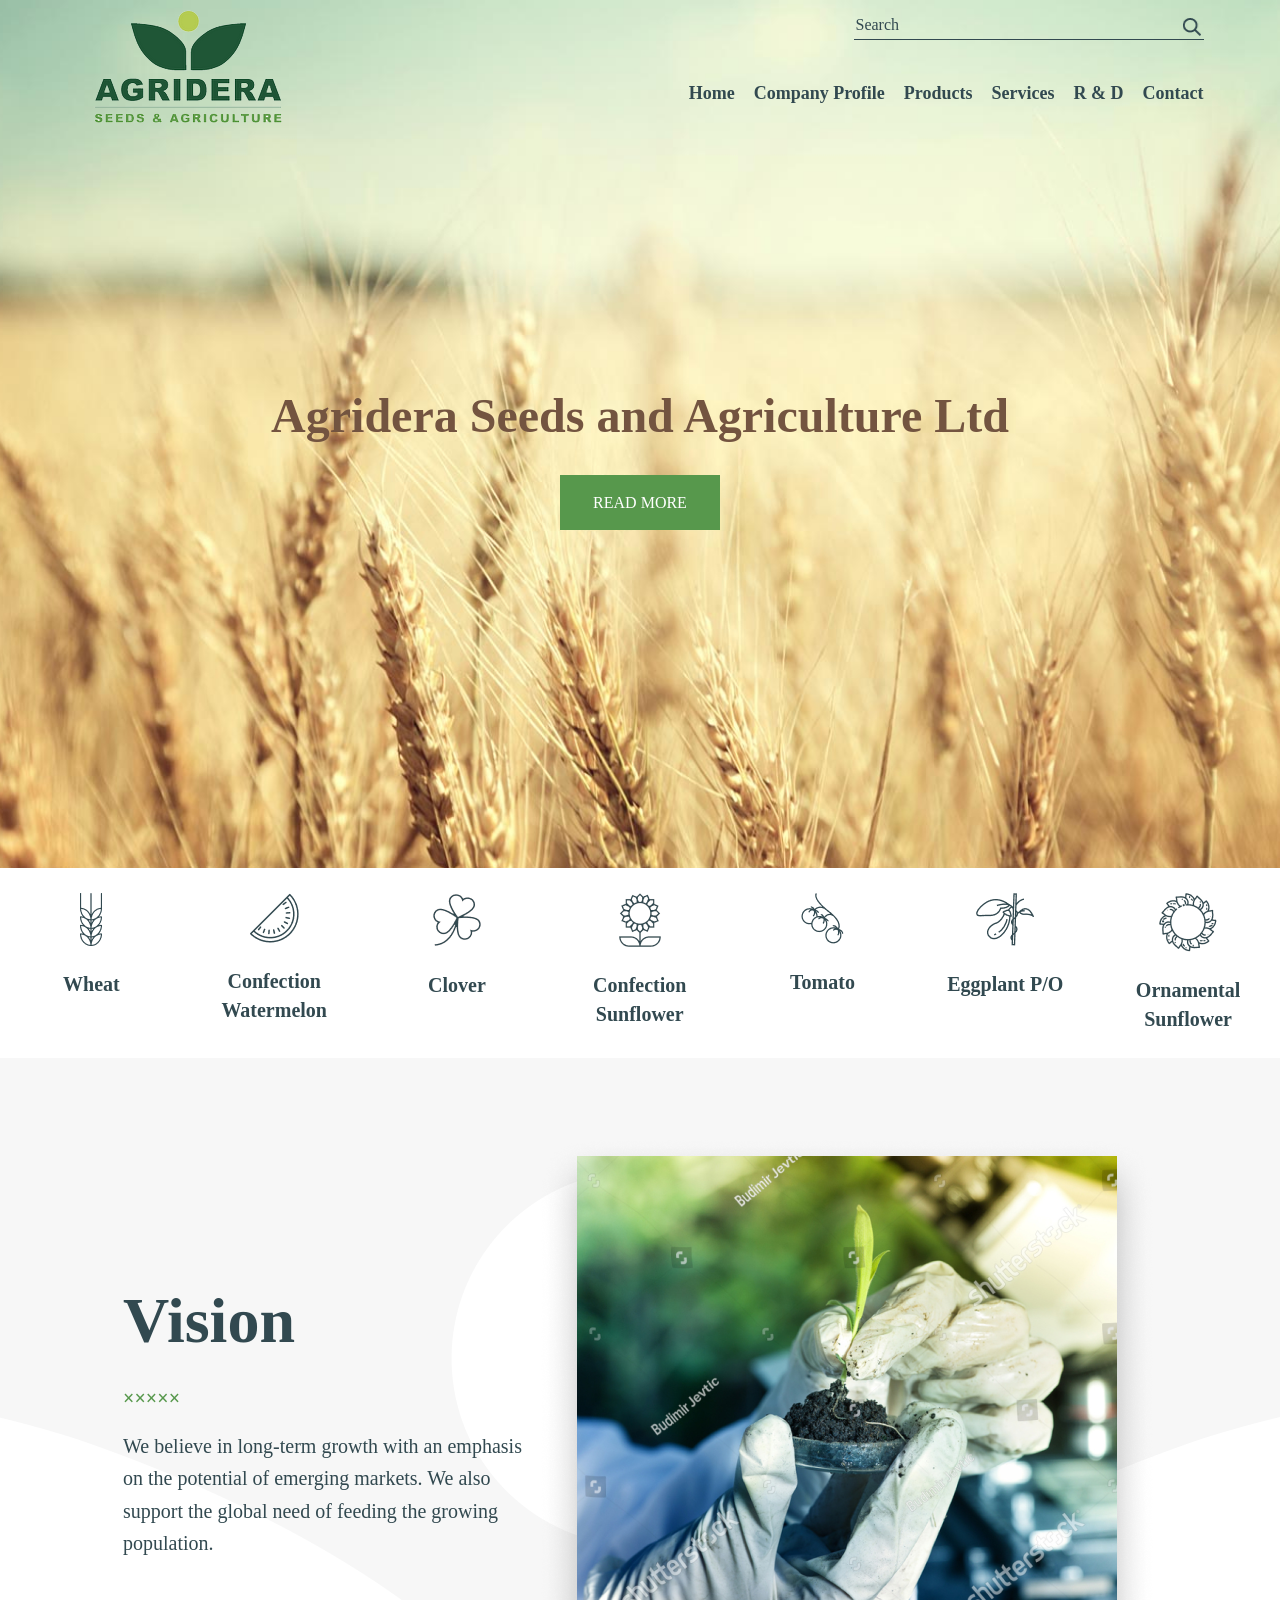
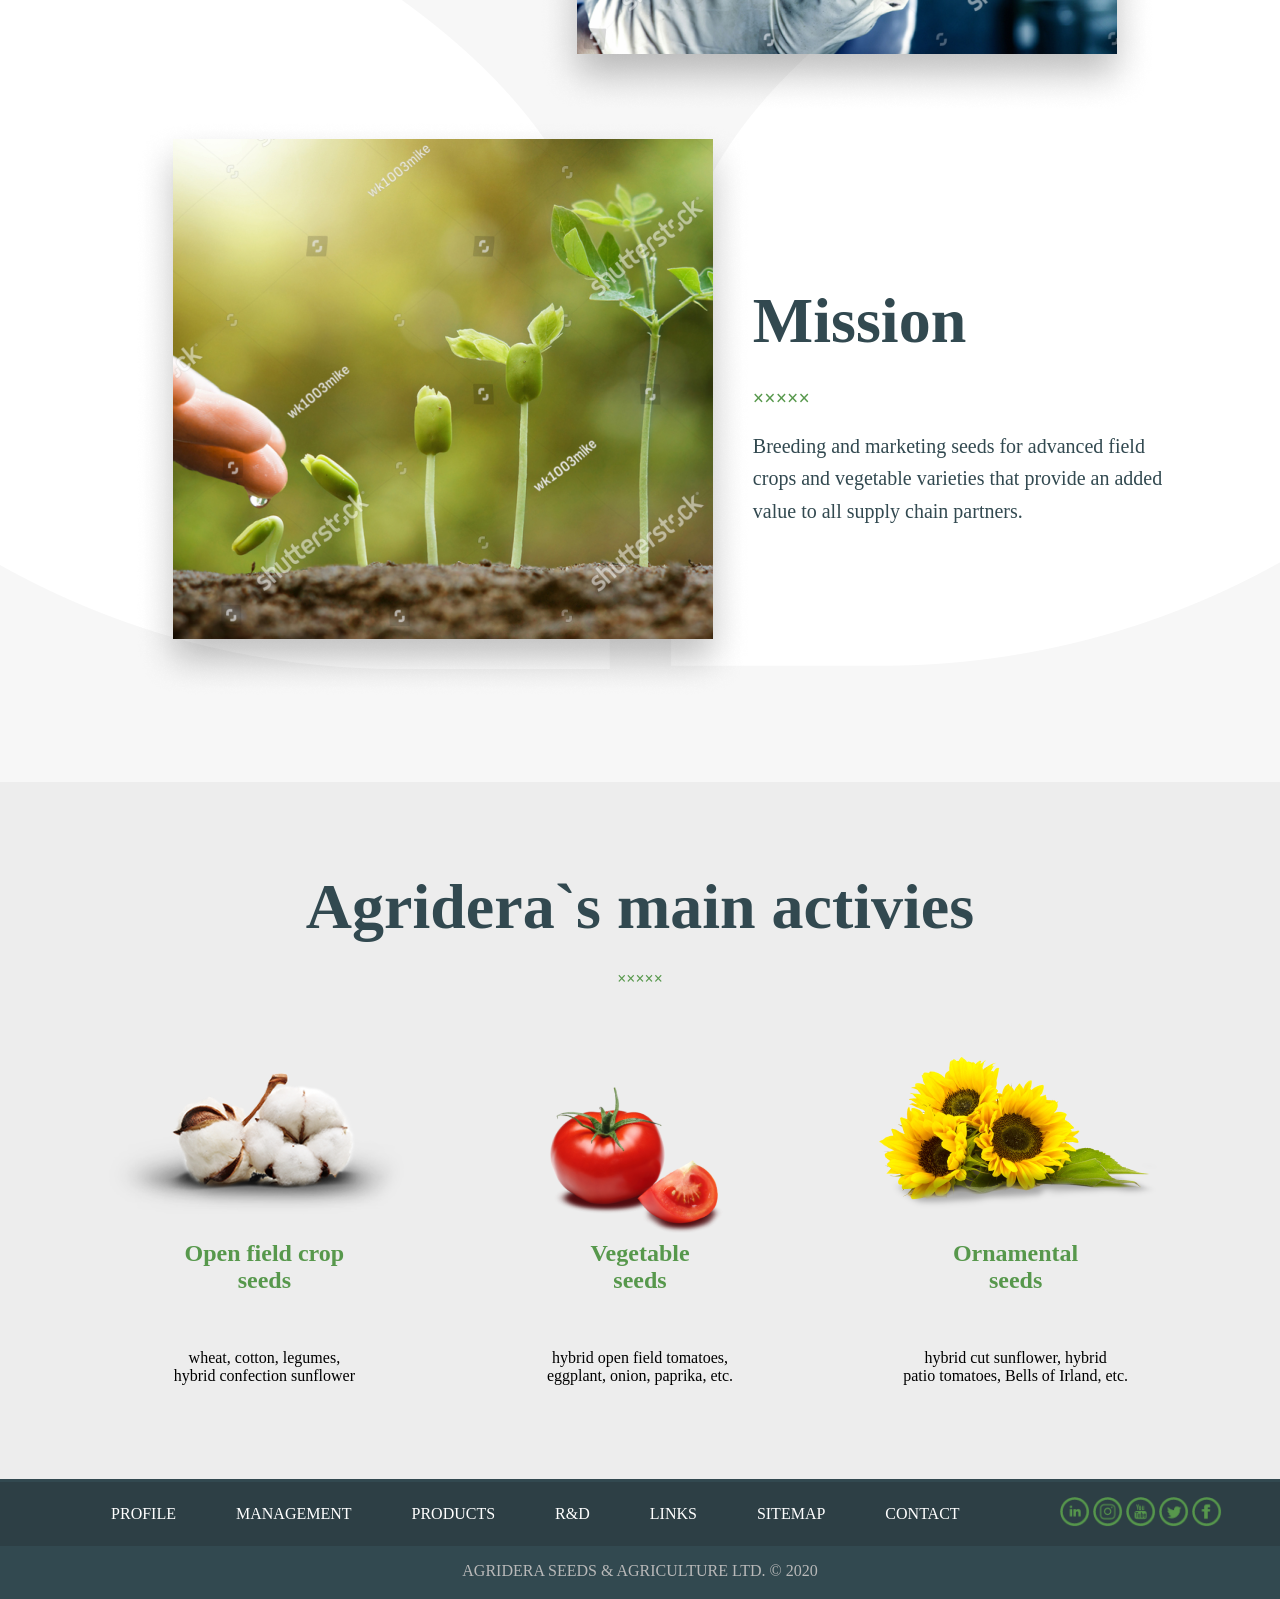
==== index.html @ e38cf840 "Add files via upload" ====
<!DOCTYPE html>
<html>
<head>
    <meta http-equiv="Content-Type" content="text/html; charset=utf-8">
    <title>Пример</title>
    <link rel="stylesheet" type="text/css" href="style1.css">
    <link rel="stylesheet" type="text/css" href="responsive.css">
    <meta name="viewport" content="width=device-width, initial-scale=1.0">
</head>
<body>
  <div class="bg">
    <div class="header">
        <div class="wrapper">
          <div class="header-row">
            <div class="w-2">
              <div id="logo">
                <a href=""><img src="images/Logo.png" alt=""></a>
              </div>
            </div>
            <div class="w-2 right-centerr">
              <div id="search">
                <div id="search-in" class="flex">
                  <input type="search" placeholder="Search">
                  <button>Submit</button>
                </div>
              </div>
          
          <div id="menu">
            <ul>
              <li><a href="">Home</a></li>
              <li><a href="">Company Profile</a></li>
              <li><a href="oranges_all.html">Products</a></li>
              <li><a href="">Services</a></li>
              <li><a href="">R & D</a></li>
              <li><a href="contact_us.html">Contact</a></li>
            </ul>
          </div>
        </div>
      </div>
      <div class="homepage_main">
        <div id="slider">
          <h1>Agridera Seeds and Agriculture Ltd</h1>
          <a href="#">READ MORE</a>
        </div>
      </div>
    </div>
    </div>
  </div>
    <div id="products">
        <div class="row">
          <div class="w-7">
            <a href=""><img src="images/Vector.png" alt=""></a>
            <div class="text">Wheat</div>
          </div>
          <div class="w-7">
            <a href=""><img src="images/Group 3.png" alt=""></a>
            <div class="text">Confection Watermelon</div>
          </div>
          <div class="w-7">
            <a href=""><img src="images/Vector (1).png" alt=""></a>
            <div class="text">Clover</div>
          </div>
          <div class="w-7">
            <a href=""><img src="images/Vector (2).png" alt=""></a>
            <div class="text">Confection Sunflower</div>
          </div>
          <div class="w-7">
            <a href=""><img src="images/Vector (3).png" alt=""></a>
            <div class="text">Tomato</div>
          </div>
          <div class="w-7">
            <a href=""><img src="images/Component 1.png" alt=""></a>
            <div class="text">Eggplant P/O</div>
          </div>
          <div class="w-7">
            <a href=""><img src="images/Group 5.png" alt=""></a>
            <div class="text">Ornamental Sunflower</div>
          </div>
      </div>
  </div>
  <div class="middle">
      <div id="vision" class="vision-container">
              <div class="content-wrapper">
                  <h2 class="text-content-label">Vision</h2>
                  <p class="text_union">×××××</p>
                  <p class="main_text">We believe in long-term growth with an emphasis<br>on the potential of emerging markets. We also<br>support the global need of feeding the growing<br>population.</p>
              </div>
              <div class="photo-wrapper">
                  <img src="images/image 3.png" alt="">
              </div>
          </div>

        <div id="mission" class="mission-container">
          <div class="photo-wrapper">
            <img src="images/image 2.png" alt="">

          </div>
        
          <div class="content-wrapper">
            <h2 class="text-content-label">Mission</h2>
            <p class="text_union">×××××</p>
            <p class="main_text">Breeding and marketing seeds for advanced field<br>crops and vegetable varieties that provide an added<br>value to all supply chain partners.</p>
          </div>
        </div>
    </div>

<div class="main_activies">
  <div class="wrapper">
      <p class="title">Agridera`s main activies</p>
      <p class="text_union">×××××</p>
      <div class="seeds">
            <div class="w-3">
                <img class="marginbott" src="images/image 4.png" alt="">
                <p class="subtext">Open field crop <br>seeds</p>
                <img class="line" src="images/Line.png" alt="">
                <p>wheat, cotton, legumes,<br>hybrid confection sunflower</p>
            </div>
            <div class="w-3">
                <img src="images/image 5.png" alt="">
                <p class="subtext">Vegetable <br>seeds</p>
                <img class="line" src="images/Line.png" alt="">
                <p>hybrid open field tomatoes,<br>eggplant, onion, paprika, etc.</p>
            </div>
            <div class="w-3">
                <img src="images/3 1.png" alt="">
                <p class="subtext">Ornamental <br>seeds</p>
                <img class="line" src="images/Line.png" alt="">
                <p>hybrid cut sunflower, hybrid<br>patio tomatoes, Bells of Irland, etc.</p>
            </div>
      </div>
  </div>
</div>    
 
<div class="footer">
  <div class="footer-content">
    <div id="links">
      <ul>
        <li><a href="">PROFILE</a></li>
        <li><a href="">MANAGEMENT</a></li>
        <li><a href="oranges_all.html">PRODUCTS</a></li>
        <li><a href="">R&D</a></li>
        <li><a href="">LINKS</a></li>
        <li><a href="">SITEMAP</a></li>
        <li><a href="contact_us.html">CONTACT</a></li>
      </ul>
    </div>
    <div class="social_medias">
        <a href=""><img src="images/Ico_in.png" alt="in"></a>
        <a href=""><img src="images/Ico_inst.png" alt="inst"></a>
        <a href=""><img src="images/Ico_tube.png" alt="youtube"></a>
        <a href=""><img src="images/Ico_tw.png" alt="twitter"></a>
        <a href=""><img src="images/Ico_fb.png" alt="facebook"></a>
    </div>      
  </div>
  <p>AGRIDERA SEEDS & AGRICULTURE LTD. © 2020</p>
</div>
</body>
</html>
---- style1.css ----
.wrapper {
    max-width: 1127px;
    width: 100%;
    margin: 0 auto;
}

.row::after {
    clear: both;
    content: "";
    display: block;
}

body {
    margin: 0;
    font-family: 'Roboto Slab', serif;
}
#logo {
    margin: 10px 0 0 0;
}

#search {
    border-bottom: 1px solid #324950;
    display: inline-block;
    max-width: 350px;
    width: 100%;
    margin: 10px 0 43px 0;
}

#search input {
    font-size: 16px;
    color: #324950;
    background-color: transparent;
    border: none;
    max-width: 327px;
    height: 29px;
    width: 100%;
}

#search input::placeholder {
    color: #324950;
}

#search button {
    background: url(images/ico_search.png) no-repeat center;
    font-size: 0;
    height: 18px;
    width: 18px;
    border: none;
    cursor: pointer;
    margin: 3px;
}

.header-white{
    padding-bottom: 23px;
}


#menu{
    font-family: 'Heebo';
    }        
    
    #menu ul{
        padding: 0;
        margin: 0;
        list-style: none;
    }        
    #menu ul li{
        display: inline;
        margin-left: 15px;
    }
    
    #menu ul li a{
        color:#324950;
        font-size: 18px;
        font-weight: bold;
        text-decoration: none;
    }

.header-row::after {
    clear: both;
    content: "";
    display: inline-block;

}

.w-1 {
    width: 100%;
}

.w-2 {
    width: 50%;
}

.w-3 {
    width: 33.33%;
}

.w-4 {
    width: 25%;
}

.w-5 {
    width: 20%;
}

.w-7 {
    width: 14.28%;
}

.right-centerr {
    text-align: right;
}

.flex {
    display: flex;
    align-items: flex-end;
}

a{
    text-decoration: none;
}

#products {
    margin: 25px auto;
    text-align: center;
    max-width: 1600px;
    width: 100%;
}

.text {
    margin-top: 20px;
    font-family: 'Roboto Slab', serif;
    font-weight: bold;
    font-size: 20px;
    line-height: 142.7%;
    color: #324950;
}

.bg{
    background: url(images/bg.jpg) no-repeat center;
    background-size: cover;
}
#slider {
    text-align: center;
    padding: 338px 0;
}

#slider h1 {
    color: #735440;
    font-size: 48px;
    font-weight: bold;
}

#slider a {
    display: block;
    background-color: #57984C;
    color: #fff;
    font-size: 16px;
    text-align: center;
    width: 160px;
    height: 55px;
    line-height: 55px;
    margin: 0 auto;
    text-decoration: none;
}


.vision-container,
.mission-container {
    display: flex;
    justify-content: center;
    align-items: center;
}

.content-wrapper {
    text-align: left;
}

.photo-wrapper{
    margin-left: 15px;
    position: relative;

}

.centered-image {
    position: absolute;
    top: 50%;
    left: 50%;
    transform: translate(-50%, -50%);
}

.text-content-label {
    font-family: 'Roboto Slab', serif;
    font-weight: bold;
    font-size: 64px;
    line-height: 142.7%;
    color: #324950;
    margin: 0;
}

.tomato_all_header {
    font-family: 'Roboto Slab', serif;
    font-weight: bold;
    font-size: 40px;
    line-height: 142.7%;
    color: #324950;
    margin: 0;
}

.tomato_all_bg{
    background-color:#fee2cb;
}

.text_union {
    font-family: 'Roboto Slab', serif;
    color: #57984C;
    font-weight: bold;
}

.main_text {
    font-family: 'Roboto Slab', serif;
    font-weight: normal;
    font-size: 20px;
    line-height: 162.7%;
    color: #324950;
}

.content h1 {
    font-family: 'Roboto Slab', serif;
}

.content a {
    font-family: 'Roboto', serif;
}

.flex input {
    font-family: 'Roboto Slab', serif;
}

.middle {
    background: url(images/Union.png) no-repeat center;
    background-color: #F7F7F7;
    font-size: 20px;
    padding: 78px 0;
}

.title {
    font-size: 64px;
    font-weight: bold;
    color: #324950;
    line-height: 147.7%;
    margin: 0;
}
.marginbott {
    margin-bottom: -30px;
}
.seeds {
    display: flex;
    justify-content: center;
    align-items: baseline;
}

.subtext {
    font-size: 24px;
    font-weight: bold;
    color: #57984C;
    margin: 0;
}

.line {
    margin: 25px 0 10px 0;
}


img {
    max-width: 100%;
    height: auto;
}

#slider-img {
    text-align: center;
    background-size: 100% auto;
}

.main_activies {
    background-color: #EDEDED;
    text-align: center;
    padding: 78px 0;
}

.tomato_all_main_text {
    padding: 40px 0px;
}

.text_p_desc {
    font-family: 'Roboto Slab', serif;
    font-weight: normal;
    font-size: 17px;
    line-height: 162.7%;
    color: #324950;
}

.vertical-line {
    border-left: 5px solid #EB5757; 
    border-radius: 3px;
    width: 0px;
  }
.visual, .white_block {
    display: flex;
    flex-direction: row;
    margin-top: 30px;
}
.white_block {
    margin-left: -20px;
    background-color: white;
    padding: 15px 30px;
}
.visual p{
    margin: 0;
    margin-left: 20px;
    margin-top: 10px;
    margin-bottom: 10px;
}
.item_white_block {
    margin-right: 20px; 
    width: 33%;
}
.item_white_block h4{
    font-family: 'Roboto Slab', serif;
    color: #324950;
    line-height: 162.7%;
    font-size: 20px;
    margin-bottom: 0;
}

.item_white_block:last-child {
    margin-right: 0;
}

.footer-content {
    display: flex;
    flex-direction: row;
    background-color: #2D3F45;
    padding: 15px 5px;
    align-items: center;
    justify-content: space-around;
}

.social_medias {
    display: flex;
    justify-content: center;
    width: 13%;
}

.social_medias a {
    margin-right:3px; 
}

#links {
    font-family: 'Roboto', serif;
}

#links ul {
    padding: 0;
    margin: 0;
    list-style: none;
}

#links ul li {
    display: inline;
    margin-left: 3.5em;
}

#links ul li a {
    color: #ffffff;
    font-size: 16px;
}

.footer {
    background-color: #324950;
    color: #B9B9B9;
    padding: 3px 0px;
    text-align: center;
    bottom: 0;
    width: 100%;
}


/* @media screen and (max-width: 1175px) {
    .footer-content {
        flex-direction: column;
    }
    #links ul {
        display: flex;
        flex-wrap: wrap;
        justify-content: center;
        padding: 0;
    }
    #links ul li {
        flex: 0 0 50%; 
        text-align: center;
        margin-left:0;
        margin-bottom: 10px;

    }
    #links ul li a {
        color: #ffffff;
        font-size: 16px;
    }
    .social_medias {
        justify-content: space-evenly;
        width: 100%; 
        margin-top: 10px; 
    }
    .social_medias a {
        margin-right:0px; 
    } 
} */

.w-1,
.w-2,
.w-3,
.w-4,
.w-5,
.w-7 {
    float: left;
}

.tomatoes-all{
    margin-top: 35px;
}

.tomato{
     display: flex;
     flex-direction: column;
     align-items: center;
     margin-bottom: 15px;
 }
 
.tomato p{
     text-align: center;
     color: #57984C;
     background-color: #fff;
     font-size: 14px;
     margin: 0;
     width: 100%;
 }

 
 .tomato{
    display: flex;
    flex-direction: column;
    align-items: center;
    margin-top: 20px
}

.tomato a{
    display: contents;
}

.tomato img {
    max-width: 92%;
    height: auto;
}

.tomato p{
    text-align: center;
    color: #57984C;
    background-color: #fff;
    margin: 0;
    width: 92%;
}

.tomato p a{  
    color: #57984C;
}

.returnback a {
    font-size: 14px;
    color: #57984C;
    text-decoration: none;
}

.returnback p {
    margin: 0;
    padding: 20px 0;
}

.title_characteristics, .characteristics, .ul-tomatoone, .text-tomatoone {
    color: #324950;
}

.ul-tomatoone {
    padding: 0;
    margin: 0;
    padding-left: 20px;
}

.ul-tomatoone li {
    margin-bottom: 15px;
    color: #57984C;
}

.ul-tomatoone li span {
    color: #324950;
}

.pdf-download-button {
    display: inline-flex;
    align-items: center;
    padding: 6px 32px;
    margin-top: 30px;
    border-radius: 40px;
    border: 3px solid #57984C;
    color: #57984C;
    text-decoration: none;
    font-weight: bold;
    font-size: 17px;
}

.bg-tomato {
    position: relative;
    background: url(../images/Tomato_bg.png) no-repeat center;
    background-color: #F7F7F7; 
    padding-bottom: 220px; 
    z-index: 0;
}

.header-shadow {
    padding-bottom: 20px;
    position: relative;
    box-shadow: rgba(0, 0, 0, 0.35) 0px 5px 15px;
    z-index: 1;
}

.tomato_one_content {
    display: flex;
    flex-direction: row;
}

.tomato_one_content h1 {
    font-size: 54px;
    color: #57984C;
    margin: 0;
    margin-bottom: 44px;
    line-height: 148%;
}

.text-right-tomato {
    display: flex;
    align-items: center;
    margin-top: 44px;
}

.text-right-tomato span {
    font-size: 30px;
    font-weight: bold;
    color: #CF2333;
    margin-left: 35px;
}

.title_characteristics {
    color: #57984C;
    width: 26%;
    margin-top: 44px;
}

.title_characteristics hr {
    border-top: 1px solid #57984C;
    width: 100%;
}

.img-tomato {
    width: 100%;
}

.btn-pdf-tomato {
    text-align: end;
}

.pdf-icon {
    content: url('../images/pdf.png'); 
    margin-right: 25px;
    padding: 5px 0;
}

.bg_gray{
    background-color: #f0eeee;
}

.page_centre{
    margin: 10px 40px;
}

.text-contact-title {
    font-family: 'Roboto Slab', serif;
    font-weight: bold;
    font-size: 40px;
    color: #324950;
}

.item-flex{
    display: flex;
    flex-direction: column;
}
.flex-contact-main{
    display: flex;
    flex-direction: row;
    justify-content: space-between;
}

.flex-contact-main .contact-column:first-child{
    width: 30%;
}
.flex-contact-main .contact-column:last-child{
    width: 55%;
}

form{
    margin-top: 35px;
    color:#324950 ;
}

input[type=text],
input[type=email],
select,
textarea
{
    font-family: 'Roboto Slab', serif;
    color:#324950 ;
    margin-top: 10px;
    margin-bottom: 20px;
    border-radius: 8px;
    border-style: none;
    border: #dadada 1px solid;
    padding: 10px;
}
textarea{
    resize: none;
}
.submit-flex{
    margin-top: 15px;
    display: flex;
    flex-direction: row;
    justify-content: space-between;
}
.submit-flex input[type=text]{
    margin: 0;
    width: 33%;
}
input[type=submit]{
    font-family: 'Roboto Slab', serif;
    color: white;
    border-radius: 25px;
    background-color:#57984C ;
    border-style: none;
    padding: 0 20px;
    width: 33%;
    cursor: pointer;
    height: 40px;
    float: right;
}
.contact_us_info{
    text-align: center;
    margin-top: 15px;
    margin-bottom: 30px;
    display: flex;
    flex-direction: column;
    align-items: center;
    justify-content: center;
    color: #57984C;
    margin-top: 22px;
}
.contact_us_info hr{
    width: 43%;
    font-weight: bold;
}
.contact_us_info p{
    margin: 0;
}
.contact_us_info a{
    color:#57984C;
}

.title-address {
    color: #57984C;
    width: 26%;
    font-size: 20px;
}



.wrapper-tomato {
    display: flex;
    flex-wrap: wrap;
    max-width: 1127px;
    width:100%;
    margin:0 auto;
}

.cart-table {
    font-size: 14px;
}

.cart-table img {
    width: 50px;
    height: 50px;
}

.cart-table th {
    padding-top: 35px;
}

.cart-table td {
    padding: 40px;
}

.order-info {
    padding-top: 50px;
    padding-bottom: 100px;
}
---- responsive.css ----
@media (max-width: 1200px){
    .wrapper{
        max-width: 50%;
    }
    div .wrapper{
        max-width: 100%;
    }
    .w-2 {
        width: 100%;
    }

    .right-centerr {
        text-align: center;
    }
    #logo{
        text-align: center;
        margin-bottom: 20px;
    }
    #search {
        margin: 0;
        max-width: 360px;
        width: 100%;
    }
    #menu ul li a{
        font-size: 24px;
    }
    #search input {
        max-width: 100%;
    }

    #links ul li a {
        font-size: 14px;
    }

    #links ul li {
        display: inline;
        margin-left: 2.5em;
    }

    #slider h1{
        margin-top: 0;
    }
    .open{
        display: flex !important;
    }

    #menu {
        text-align: right;
        justify-content: center;
    }

    .footer-content {
        display: block;
    }

    .social_medias {
        width: 100%;
        margin-top: 15px;
    }

    #menu::before{
        margin-right: 25px;
        margin-bottom: -17px;
        content: "";
        display: inline-block;
        background-size: 100% 100%;
        background-image: url(images/menu-icon-24.png);
        width: 25px;
        height: 25px;
    }

    #menu ul {
        position: fixed;
        top: 0px;
        left: 0px;
        width: 100%;
        height: 100%;
        background-color: #fff;
        display: none;
    }

    #menu ul li {
        display: block;
        text-align: center;
    }

    #menu:active ul, #menu ul:hover {
        display: block;
    }

    #links-footer ul li {
        margin-left: 0;
        margin-bottom: 10px;
    }

    .description{
        padding: 45px 20px;
    }

    .item-white-list {
        width: 100%;
    }

    .white-list{
        margin: 5px 0;
        align-items: center;
        flex-direction: column;
    }

    .bg-tomato{
        padding: 0 50px;
    }
    
    .bg_gray .wrapper{
        max-width: 70%;
    }

    .flex-contact-main{
        flex-direction: column;
    }

    .flex-contact-main .contact-column:first-child
    {
        width: 100%;
    }
    
    .flex-contact-main .contact-column:last-child
    {
        width: 100%;
        margin-bottom: 20px;
    }
    .tomato_all_header {
        margin-left: 15px;
        font-size: 36px;
    }

    .text_union {
        margin-left: 15px;
    }
    .text_p_desc {
        margin-left: 15px;
        font-size: 16px;
    }
    .tomato_one_content h1 {
        font-size: 41px;
    }
    .text-right-tomato span {
        font-size: 25px;
    }
}



@media only screen and (max-width: 800px) {

    .tomato_all_header {
        font-size: 30px;
    }
    .text_p_desc {
        font-size: 15px;
    }

    #links ul li a {
        font-size: 12px;
    }

    #links ul li {
        display: inline;
        margin-left: 2em;
    }
    #slider h1 {
        font-size: 36px;
    }
    #slider a {
        width: 138px;
        height: 46px;
        line-height: 46px;
    }
    .text{
        font-size: 0.7em;
    }
     .title{
        font-size: 2.5em;
    } 
    .text-content-label{
        font-size: 1.8em;
    }
    .right-centerr {
        text-align: center;
    }
    .middle{
        padding: 78px 20px;
    }
    .main_text{
        font-size: 15px;
    }
    #logo{
        text-align: center;
    }
    .subtext{
        font-size: 1.2em;
    text-overflow: ellipsis;
    }

    #search input {
        max-width: 100%;
    }
    .submit-flex{
        flex-direction: column;
        align-items: center;
    }
    .submit-flex img{
        width: 30%;
    }
    .submit-flex input[type=text] {
        margin: 8px 0;
        width: 95%;
    }
    .submit-flex input[type=submit]{
        width: 100%;
        padding: 15px 40px;
    }
    
}

@media only screen and (max-width: 600px) {
    .tomato_all_header {
        font-size: 30px;
        margin-left: 15px;
    }

    .text_union {
        margin-left: 15px;
    }
    .text_p_desc {
        font-size: 15px;
        margin-left: 15px;
    }
    #slider h1 {
        font-size: 28px;
    }

    .text-content-label {
        font-size: 1.3em;
    }

    .main_text {
        font-size: 14px;
    }

    #links ul li a {
        font-size: 12px;
    }

    #links ul li {
        display: inline;
        margin-left: 1.2em;
    }
    .tomato_one_content h1{
        font-size: 30px;
    }
    .text-right-tomato span{
        font-size: 18px;
    }
    #products{
        padding: 0;
        margin: 0;
    }
    #products .row{
        display:flex;
        flex-direction: column;
        align-items: center;
    }
    #products .row .w-7{
        margin-top: 15px;
    }
}

@media screen and (max-width: 1000px) {
    .tomato_one_content {
        flex-direction: column;
    }

    .text-right-tomato {
        margin-top: 20px;
        margin-bottom: 20px;
    }

    .title_characteristics {
        width: 100%;
        margin-top: 20px;
    }

    .bg-tomato {
        padding-bottom: 100px;
    }

    .title_characteristics, .img-tomato, .btn-pdf-tomato {
        text-align: center;
    }

    .img-tomato{
        width: 70%;
    }

    .tomato_one_content .w-2 {
        width: 100%;
        margin-bottom: 30px;
        text-align: center;
    }
    .w-2 ul li{
        list-style-type: none;
    }
    
 }
@media only screen and (max-width: 480px) {
    .tomato_all_header {
        font-size: 23px;
        margin: 0px 15px;
    }
    .text_p_desc {
        font-size: 14px;
        margin-left: 15px;
    }
    .text_union {
        margin: 0px 15px;
    }
    #slider a {
        font-size: 13px;
    }
    #slider a {
        width: 119px;
        height: 35px;
        line-height: 35px;
    }
    #slider h1 {
        font-size: 22px;
    }
    #links ul li {
        display: block;
        margin-left: 1.2em;
        margin-bottom: 13px;
    }
    #links ul li a {
        font-size: 17px;
    }
    #links ul {
        padding: 0px 0px 13px 0px;
    }

   .seeds{
        flex-direction: column;
        align-items: center;
   }
   .marginbott{
        margin: 0;
   }
   .seeds .w-3{
    margin-top: 10px;
   } 
}
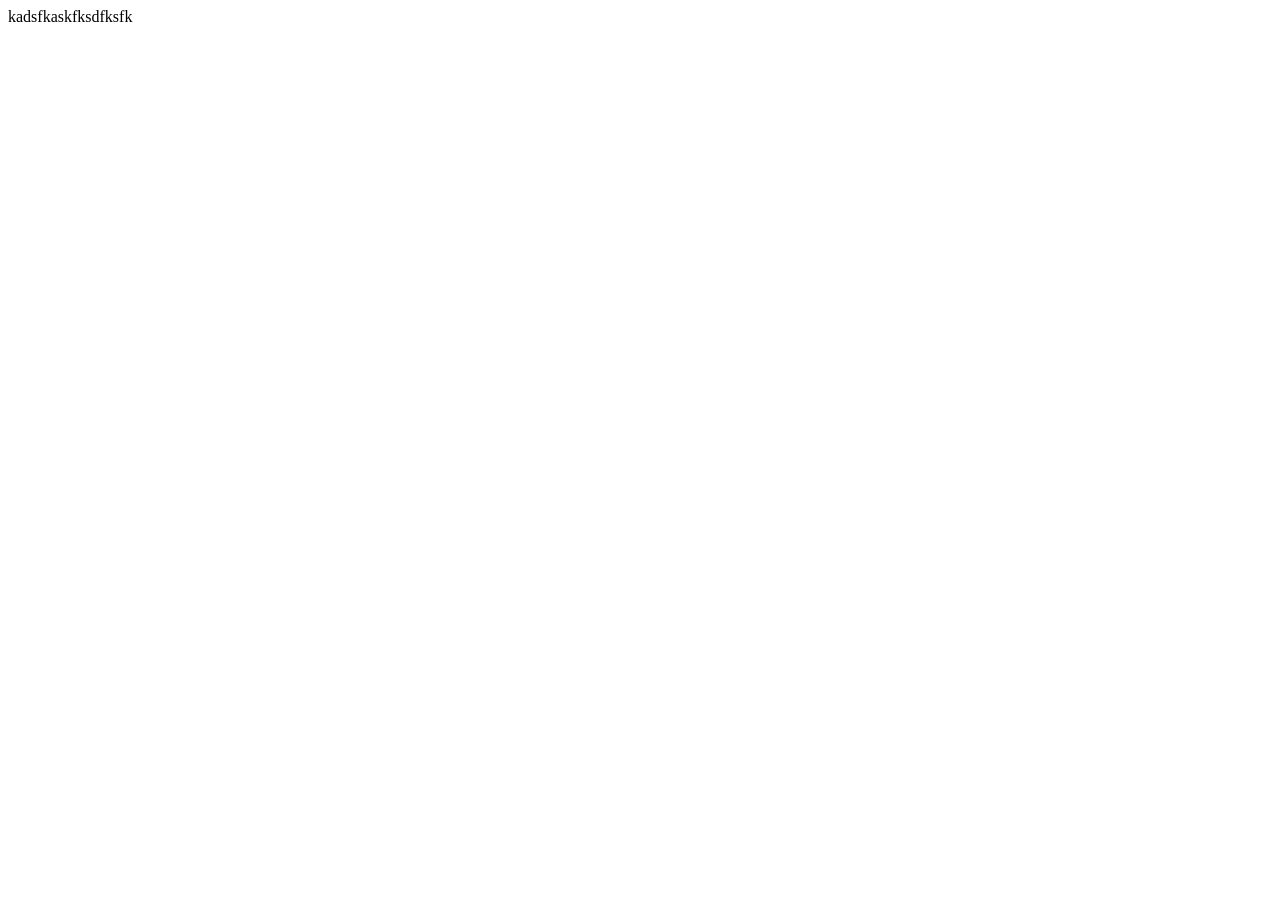
==== commit eaafb257: "day 1" ====
--- a/index.html
+++ b/index.html
@@ -1,158 +1,23 @@
-<!DOCTYPE html>
-<html>
-<head>
-    <meta http-equiv="Content-Type" content="text/html; charset=utf-8">
-    <title>Пример</title>
-    <link rel="stylesheet" type="text/css" href="style1.css">
-    <link rel="stylesheet" type="text/css" href="responsive.css">
-    <meta name="viewport" content="width=device-width, initial-scale=1.0">
-</head>
-<body>
-  <div class="bg">
-    <div class="header">
-        <div class="wrapper">
-          <div class="header-row">
-            <div class="w-2">
-              <div id="logo">
-                <a href=""><img src="images/Logo.png" alt=""></a>
-              </div>
-            </div>
-            <div class="w-2 right-centerr">
-              <div id="search">
-                <div id="search-in" class="flex">
-                  <input type="search" placeholder="Search">
-                  <button>Submit</button>
-                </div>
-              </div>
-          
-          <div id="menu">
-            <ul>
-              <li><a href="">Home</a></li>
-              <li><a href="">Company Profile</a></li>
-              <li><a href="oranges_all.html">Products</a></li>
-              <li><a href="">Services</a></li>
-              <li><a href="">R & D</a></li>
-              <li><a href="contact_us.html">Contact</a></li>
-            </ul>
-          </div>
-        </div>
-      </div>
-      <div class="homepage_main">
-        <div id="slider">
-          <h1>Agridera Seeds and Agriculture Ltd</h1>
-          <a href="#">READ MORE</a>
-        </div>
-      </div>
-    </div>
-    </div>
-  </div>
-    <div id="products">
-        <div class="row">
-          <div class="w-7">
-            <a href=""><img src="images/Vector.png" alt=""></a>
-            <div class="text">Wheat</div>
-          </div>
-          <div class="w-7">
-            <a href=""><img src="images/Group 3.png" alt=""></a>
-            <div class="text">Confection Watermelon</div>
-          </div>
-          <div class="w-7">
-            <a href=""><img src="images/Vector (1).png" alt=""></a>
-            <div class="text">Clover</div>
-          </div>
-          <div class="w-7">
-            <a href=""><img src="images/Vector (2).png" alt=""></a>
-            <div class="text">Confection Sunflower</div>
-          </div>
-          <div class="w-7">
-            <a href=""><img src="images/Vector (3).png" alt=""></a>
-            <div class="text">Tomato</div>
-          </div>
-          <div class="w-7">
-            <a href=""><img src="images/Component 1.png" alt=""></a>
-            <div class="text">Eggplant P/O</div>
-          </div>
-          <div class="w-7">
-            <a href=""><img src="images/Group 5.png" alt=""></a>
-            <div class="text">Ornamental Sunflower</div>
-          </div>
-      </div>
-  </div>
-  <div class="middle">
-      <div id="vision" class="vision-container">
-              <div class="content-wrapper">
-                  <h2 class="text-content-label">Vision</h2>
-                  <p class="text_union">×××××</p>
-                  <p class="main_text">We believe in long-term growth with an emphasis<br>on the potential of emerging markets. We also<br>support the global need of feeding the growing<br>population.</p>
-              </div>
-              <div class="photo-wrapper">
-                  <img src="images/image 3.png" alt="">
-              </div>
-          </div>
-
-        <div id="mission" class="mission-container">
-          <div class="photo-wrapper">
-            <img src="images/image 2.png" alt="">
-
-          </div>
-        
-          <div class="content-wrapper">
-            <h2 class="text-content-label">Mission</h2>
-            <p class="text_union">×××××</p>
-            <p class="main_text">Breeding and marketing seeds for advanced field<br>crops and vegetable varieties that provide an added<br>value to all supply chain partners.</p>
-          </div>
-        </div>
-    </div>
-
-<div class="main_activies">
-  <div class="wrapper">
-      <p class="title">Agridera`s main activies</p>
-      <p class="text_union">×××××</p>
-      <div class="seeds">
-            <div class="w-3">
-                <img class="marginbott" src="images/image 4.png" alt="">
-                <p class="subtext">Open field crop <br>seeds</p>
-                <img class="line" src="images/Line.png" alt="">
-                <p>wheat, cotton, legumes,<br>hybrid confection sunflower</p>
-            </div>
-            <div class="w-3">
-                <img src="images/image 5.png" alt="">
-                <p class="subtext">Vegetable <br>seeds</p>
-                <img class="line" src="images/Line.png" alt="">
-                <p>hybrid open field tomatoes,<br>eggplant, onion, paprika, etc.</p>
-            </div>
-            <div class="w-3">
-                <img src="images/3 1.png" alt="">
-                <p class="subtext">Ornamental <br>seeds</p>
-                <img class="line" src="images/Line.png" alt="">
-                <p>hybrid cut sunflower, hybrid<br>patio tomatoes, Bells of Irland, etc.</p>
-            </div>
-      </div>
-  </div>
-</div>    
- 
-<div class="footer">
-  <div class="footer-content">
-    <div id="links">
-      <ul>
-        <li><a href="">PROFILE</a></li>
-        <li><a href="">MANAGEMENT</a></li>
-        <li><a href="oranges_all.html">PRODUCTS</a></li>
-        <li><a href="">R&D</a></li>
-        <li><a href="">LINKS</a></li>
-        <li><a href="">SITEMAP</a></li>
-        <li><a href="contact_us.html">CONTACT</a></li>
-      </ul>
-    </div>
-    <div class="social_medias">
-        <a href=""><img src="images/Ico_in.png" alt="in"></a>
-        <a href=""><img src="images/Ico_inst.png" alt="inst"></a>
-        <a href=""><img src="images/Ico_tube.png" alt="youtube"></a>
-        <a href=""><img src="images/Ico_tw.png" alt="twitter"></a>
-        <a href=""><img src="images/Ico_fb.png" alt="facebook"></a>
-    </div>      
-  </div>
-  <p>AGRIDERA SEEDS & AGRICULTURE LTD. © 2020</p>
-</div>
-</body>
+<!DOCTYPE html>
+<html lang="en">
+<head>
+    <meta charset="UTF-8">
+    <meta name="viewport" content="width=device-width, initial-scale=1.0">
+    <title>Document</title>
+    <meta name="viewport" content="width=320, initial-scale=1">
+
+    <link rel="stylesheet" href="./css/font-awesome5.css">
+    <link rel="stylesheet" href="./css/template.css">
+
+    <script src="./js/libs/vue.global.prod.js"></script>
+    <script src="./js/libs/vue-router.global.js"></script>
+    <script src="./js/libs/axios.min.js"></script>
+    <script src="./js/libs/chart.js"></script>
+    <script src="./js/app/app.js" type="module"></script>
+</head>
+<body>
+    <content id="content">
+        <router-view></router-view>
+    </content>
+</body>
 </html>
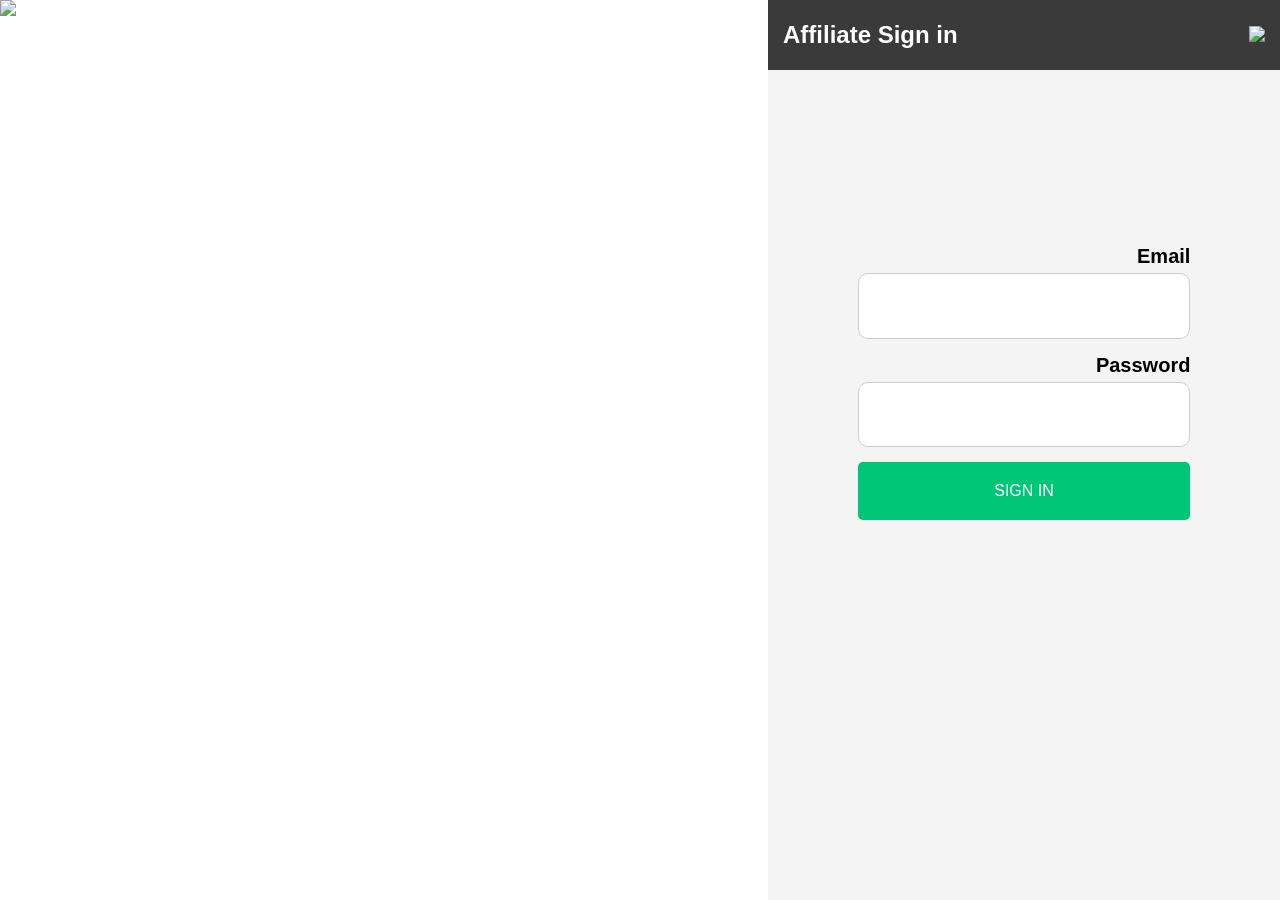
==== commit 43568c0d: "day 2" ====
--- a/index.html
+++ b/index.html
@@ -8,6 +8,8 @@
 
     <link rel="stylesheet" href="./css/font-awesome5.css">
     <link rel="stylesheet" href="./css/template.css">
+    <link rel="icon" href="favicon.ico">
+    <title>Sign Up</title>
 
     <script src="./js/libs/vue.global.prod.js"></script>
     <script src="./js/libs/vue-router.global.js"></script>
--- a/css/template.css
+++ b/css/template.css
@@ -0,0 +1,139 @@
+body, html {
+    margin: 0;
+    padding: 0;
+    height: 100%;
+    font-family: Arial, sans-serif;
+}
+
+.flex {
+    display: flex;
+    height: 100vh;
+    overflow: hidden;
+}
+
+#left-area {
+    width: 60%;
+    background-size: cover;
+}
+
+#left-area img {
+    height: 100%;
+    width: auto;
+}
+
+#right-container {
+    width: 40%;
+    background: #f4f4f4;
+    display: flex;
+    flex-direction: column;
+    align-items: center;
+    position: relative;
+}
+
+.header {
+    width: 100%;
+    position: absolute;
+    top: 0;
+    background-color: #3a3a3a;
+    text-align: center;
+    color: white;
+}
+
+.wrapper {
+    display: flex;
+    flex-direction: row;
+    justify-content: space-between;
+    align-items: center;
+    padding: 5px 15px 5px 15px;
+    font-size: 12px;
+}
+
+#right-area {
+    flex: 1;
+    display: flex;
+    align-items: center;
+    justify-content: center;
+    width: 100%;
+}
+
+.form {
+    width: 65%;
+    max-width: 65%;
+    margin-top: -120px;
+}
+
+.row {
+    width: 100%;
+    margin-bottom: 15px;
+    font-size: 20px;
+    box-sizing: border-box;
+}
+
+label {
+    display: block;
+    float: right;
+    font-weight: bold;
+    margin-bottom: 5px;
+}
+
+input {
+    width: 100%;
+    padding: 10px;
+    border: 1px solid #ccc;
+    border-radius: 10px;
+    line-height: 240%;
+    box-sizing: border-box;
+    text-align: right;
+    font-size: 18px;
+}
+
+button.btn {
+    display: block;
+    width: 100%;
+    padding: 20px;
+    background: #00c476;
+    border: none;
+    color: white;
+    font-size: 16px;
+    cursor: pointer;
+    border-radius: 5px;
+    box-sizing: border-box;
+    transition: background 0.3s ease;
+}
+
+button.btn:hover {
+    background: #198680;
+}
+
+.alertMsg{
+    font-size: 24px;
+    padding: 20px 0;
+    position: fixed;
+    bottom: 5%;
+    left: 2%;
+    border-radius: 10px;
+    z-index: 999;
+    height: auto;
+    display: none;
+    color: red;
+    background-color: rgba(255, 228, 228, 0.75);
+    box-shadow: 0px 0 10px 0px rgba(205, 30, 11, 0.5);
+    animation: showFromLeft 0.3s linear;
+}
+
+.successMsg{
+    font-size: 24px;
+    padding: 20px 0;
+    position: fixed;
+    bottom: 5%;
+    left: 2%;
+    border-radius: 10px;
+    z-index: 999;
+    height: auto;
+    display: none;
+    color: green;
+    background-color: rgba(218, 249, 223, 0.75);
+    box-shadow: 0px 0 10px 0px rgb(11 205 61 / 50%);
+    animation: showFromLeft 0.3s normal;
+}
+
